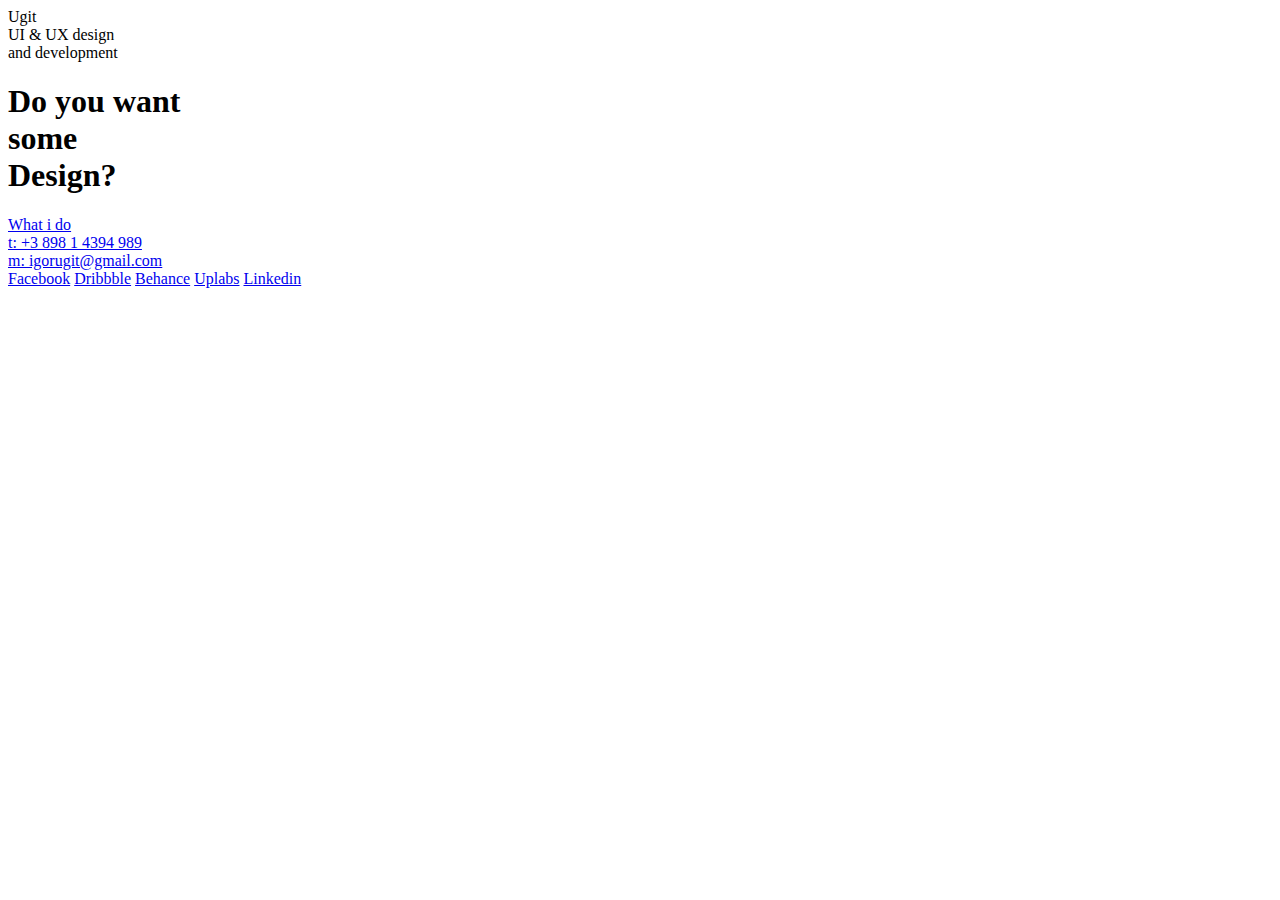
==== index.html @ 023a8baf "Файлы сайта" ====
<!DOCTYPE html>
<html lang="en">
<head>
    <meta charset="UTF-8">
    <title>Ugit</title>
    <link rel="stylesheet" href="css/style.css">
</head>
<body>
    <div class="main">
        <div class="logo">Ugit</div>
        <div class="subLogo">UI & UX design <br>and development</div>

        <h1>Do you want <br>some <br> <span class="design">Design</span>?</h1>

        <a href="#works" class="toWorks">What i do</a>

        <div class="contacts">
            <a href="#" class="pNumber">t: +3 898 1 4394 989</a><br>
            <a href="#" class="email">m: igorugit@gmail.com</a>
        </div>

        <div class="social">
            <a href="#" class="socLink">Facebook</a>
            <a href="#" class="socLink">Dribbble</a>
            <a href="#" class="socLink">Behance</a>
            <a href="https://www.uplabs.com/users/ugitru/showcases" target="_blank" class="socLink">Uplabs</a>
            <a href="#" class="socLink">Linkedin</a>
        </div>
    </div>

    <div class="works" id="works">
        
    </div>
</body>
</html>
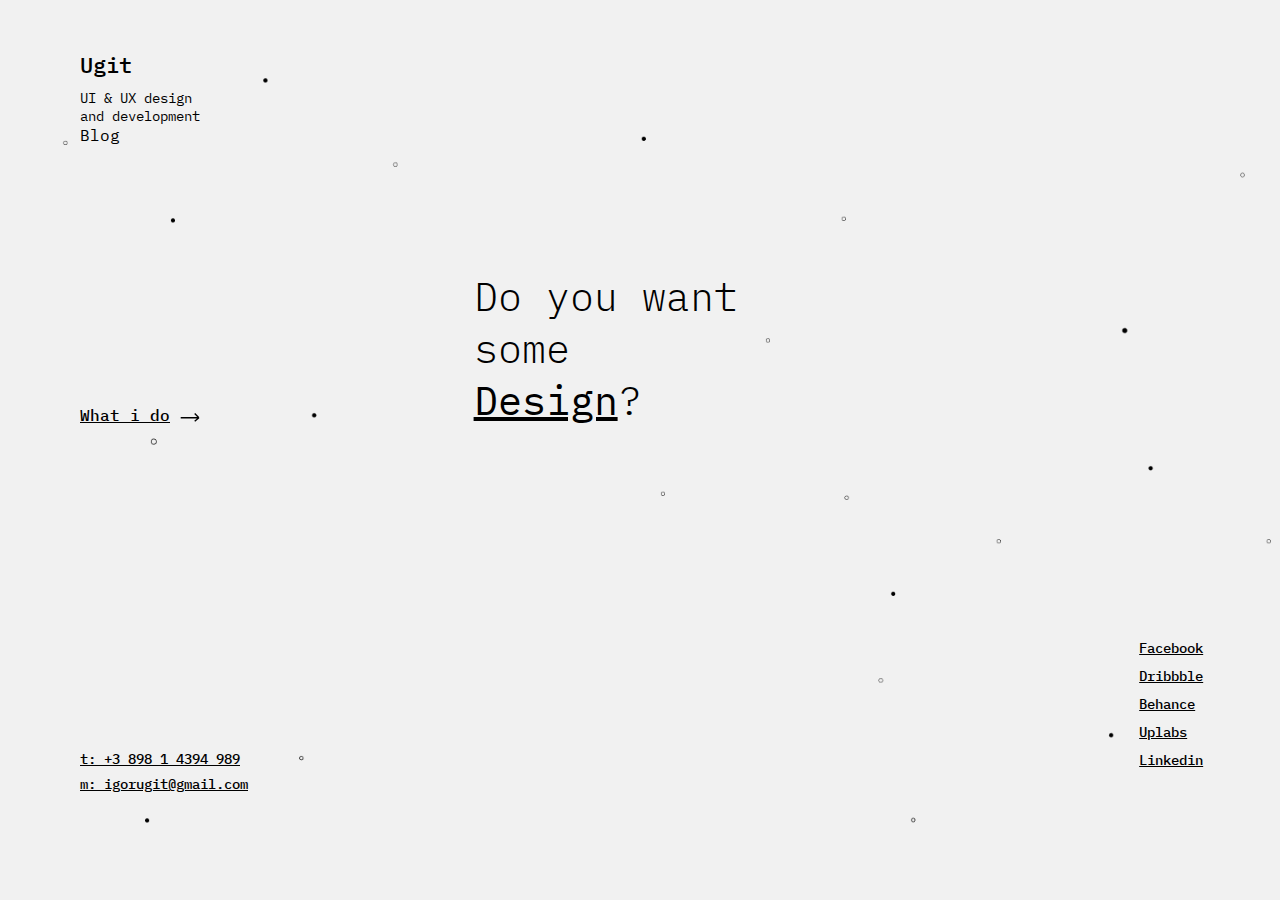
==== commit 02a3c077: "Update index.html" ====
--- a/index.html
+++ b/index.html
@@ -13,6 +13,8 @@
         <h1>Do you want <br>some <br> <span class="design">Design</span>?</h1>
 
         <a href="#works" class="toWorks">What i do</a>
+
+        <a href="blog.html" class="toBlog" target="_blank">Blog</a>
 
         <div class="contacts">
             <a href="#" class="pNumber">t: +3 898 1 4394 989</a><br>
@@ -32,4 +34,4 @@
         
     </div>
 </body>
-</html>+</html>
--- a/css/style.css
+++ b/css/style.css
@@ -0,0 +1,143 @@
+@import url('https://fonts.googleapis.com/css?family=IBM+Plex+Mono:300,400,500');
+
+* {
+    padding: 0;
+    margin: 0;
+    -webkit-box-sizing: border-box;
+    -moz-box-sizing: border-box;
+    box-sizing: border-box;
+}
+
+body {
+    background-image: url(/images/bg.png);
+    -webkit-background-size: cover;
+    background-size: cover;
+    font-family: 'IBM Plex Mono', monospace;
+}
+
+.main {
+    padding: 50px 80px;
+    height: 100vh;
+}
+
+a {
+    text-decoration: none;
+    color: #000;
+}
+
+.logo {
+    font-size: 22px;
+    font-weight: 500;
+}
+
+.subLogo {
+    font-size: 14px;
+    font-weight: 400;
+    margin-top: 10px;
+}
+
+h1 {
+    font-weight: 300;
+    font-size: 40px;
+    position: absolute;
+    left: 37%;
+    top: 30%;
+}
+
+.design {
+    font-weight: 400;
+    text-decoration: underline;
+}
+
+.toWorks {
+    background-image: url(/images/arrow.svg);
+    background-repeat: no-repeat;
+    background-size: 15%;
+    background-position: 100px 7px;
+    padding-right: 50px;
+    position: absolute;
+    top: 45%;
+    font-weight: 500;
+    text-decoration: underline;
+    transition: .3s ease;
+}
+
+.toWorks:hover {
+    background-position: 90px 7px;
+}
+
+.contacts {
+    text-decoration: underline;
+    font-size: 14px;
+    position: absolute;
+    top: 83%;
+    line-height: 25px;
+}
+
+.email,
+.pNumber {
+    text-decoration: underline;
+    display: inline-block;
+    transition: .3s;
+    font-weight: 500;
+}
+
+.social {
+    position: absolute;
+    left: 89%;
+    top: 71%;
+}
+
+.socLink {
+    display: flex;
+    font-weight: 500;
+    font-size: 14px;
+    text-decoration: underline;
+    margin-bottom: 10px;
+}
+
+.pNumber:hover,
+.email:hover,
+.socLink:hover {
+    text-decoration: none;
+}
+
+
+
+
+
+
+
+
+
+
+
+
+
+
+
+
+
+
+
+
+
+
+
+
+
+
+
+
+
+
+
+
+
+
+
+
+
+
+
+
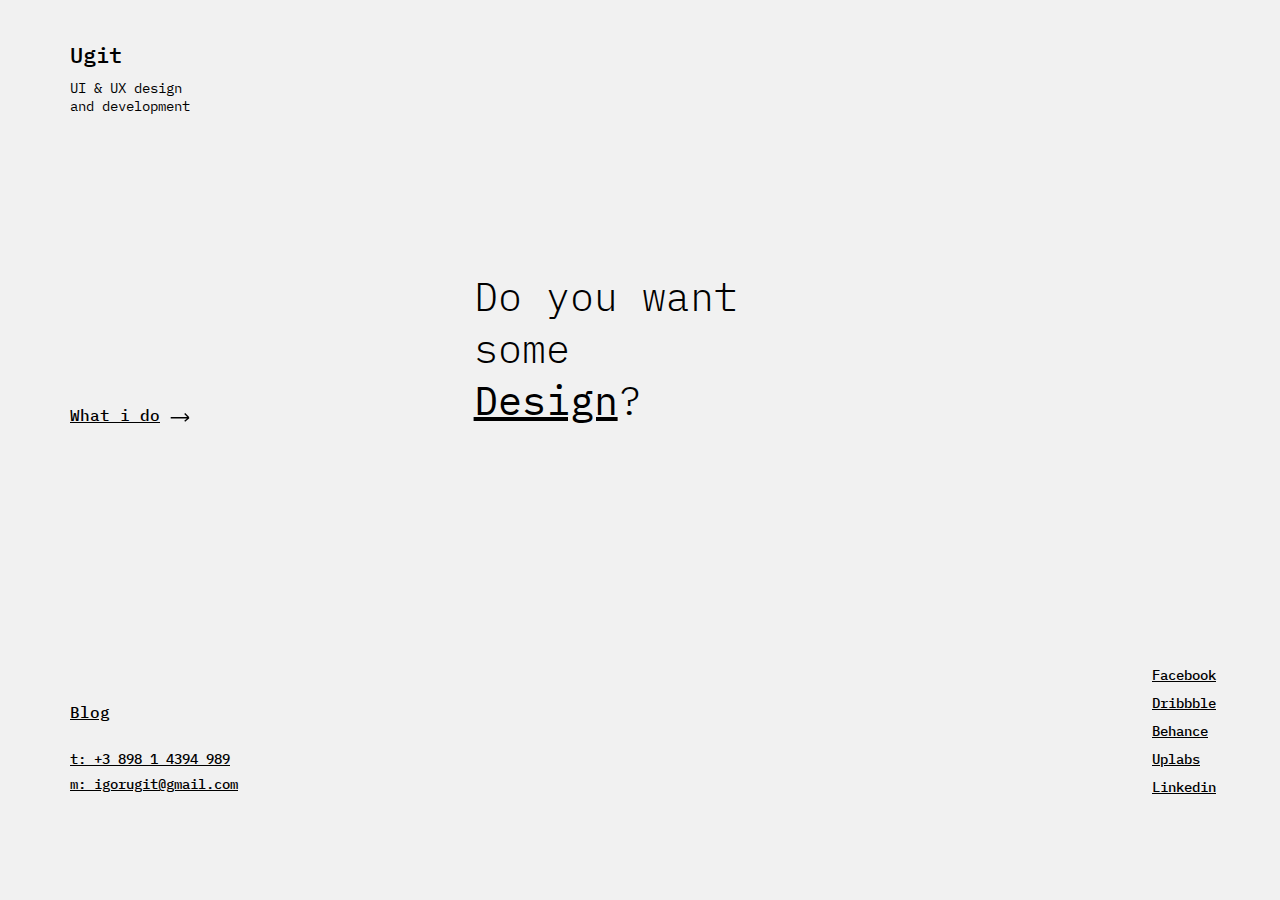
==== commit 5fd8aac4: "Add files via upload" ====
--- a/index.html
+++ b/index.html
@@ -34,4 +34,4 @@
         
     </div>
 </body>
-</html>
+</html>--- a/css/style.css
+++ b/css/style.css
@@ -9,14 +9,14 @@
 }
 
 body {
-    background-image: url(/images/bg.png);
+    background-color: #f1f1f1;
     -webkit-background-size: cover;
     background-size: cover;
     font-family: 'IBM Plex Mono', monospace;
 }
 
 .main {
-    padding: 50px 80px;
+    padding: 40px 70px;
     height: 100vh;
 }
 
@@ -50,10 +50,8 @@
 }
 
 .toWorks {
-    background-image: url(/images/arrow.svg);
-    background-repeat: no-repeat;
+    background: url(/images/arrow.svg) 100px 7px no-repeat;
     background-size: 15%;
-    background-position: 100px 7px;
     padding-right: 50px;
     position: absolute;
     top: 45%;
@@ -64,6 +62,18 @@
 
 .toWorks:hover {
     background-position: 90px 7px;
+}
+
+.toBlog {
+    font-size: 16px;
+    font-weight: 500;
+    text-decoration: underline;
+    position: absolute;
+    top: 78%;
+}
+
+.toBlog:hover {
+    text-decoration: none;
 }
 
 .contacts {
@@ -84,8 +94,8 @@
 
 .social {
     position: absolute;
-    left: 89%;
-    top: 71%;
+    left: 90%;
+    top: 74%;
 }
 
 .socLink {
@@ -101,43 +111,3 @@
 .socLink:hover {
     text-decoration: none;
 }
-
-
-
-
-
-
-
-
-
-
-
-
-
-
-
-
-
-
-
-
-
-
-
-
-
-
-
-
-
-
-
-
-
-
-
-
-
-
-
-
